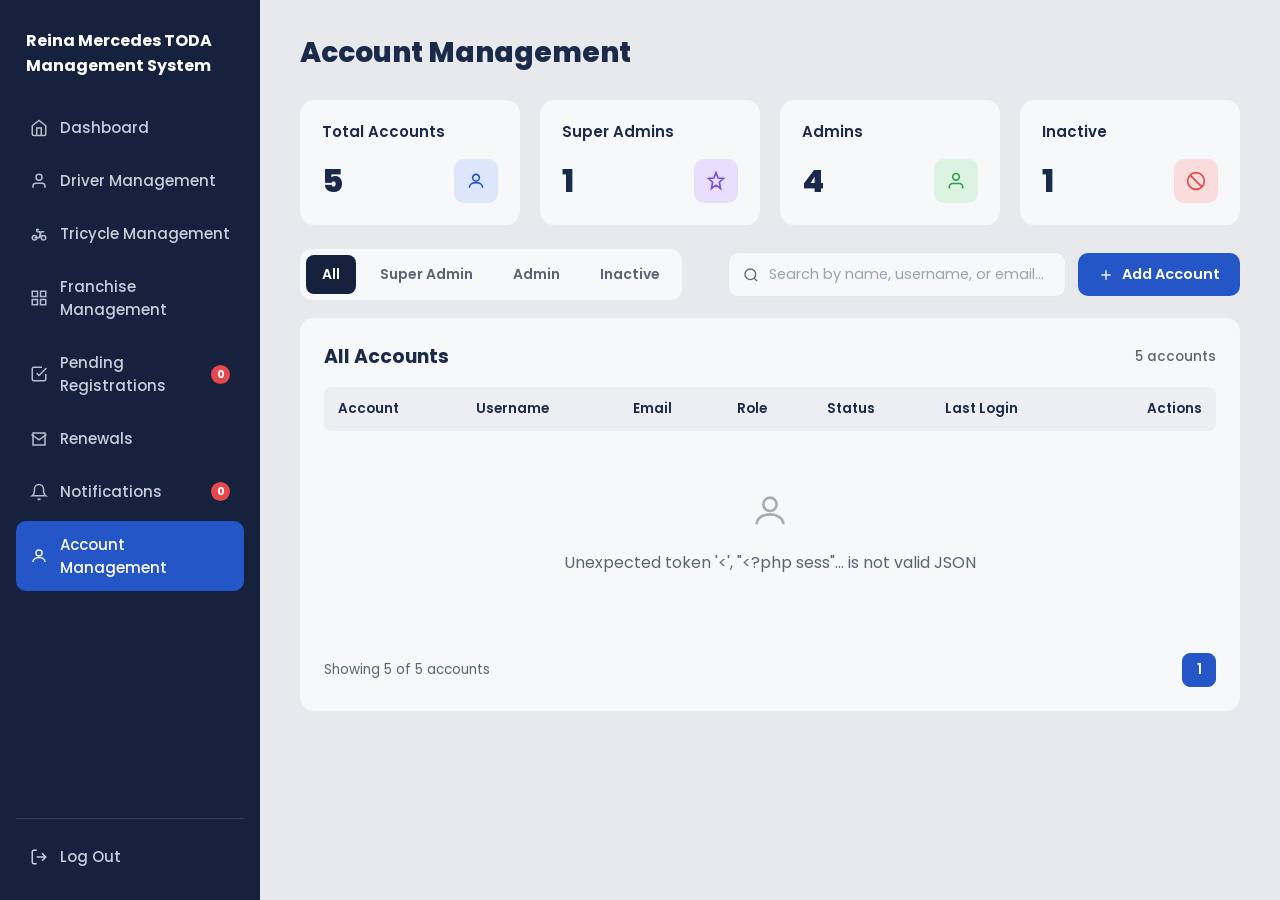
==== admin/account_manager.html @ dc92fda0 "make management and notifications work" ====
<!DOCTYPE html>
<html lang="en">
<head>
<meta charset="UTF-8">
<title>Tricycle Franchise — Account Management</title>
<meta name="viewport" content="width=device-width, initial-scale=1.0">
<link rel="preconnect" href="https://fonts.googleapis.com">
<link rel="preconnect" href="https://fonts.gstatic.com" crossorigin>
<link href="https://fonts.googleapis.com/css2?family=Poppins:wght@400;500;600;700;800&display=swap" rel="stylesheet">
  <link rel="stylesheet" href="css/account_manager.css">
</head>
<body>

<div class="app">

  <!-- ===== SIDEBAR ===== -->
  <aside class="sidebar" id="sidebar">
    <div class="brand">
      Reina Mercedes TODA Management System
    </div>
    <ul class="nav-list">
      <li><a href="dashboard.html" class="nav-link">
        <svg width="18" height="18" viewBox="0 0 24 24" fill="none" stroke="currentColor" stroke-width="2"><path d="M3 9l9-7 9 7v11a2 2 0 0 1-2 2H5a2 2 0 0 1-2-2z"/><polyline points="9 22 9 12 15 12 15 22"/></svg>
        Dashboard
      </a></li>
      <li><a href="driver_management.html" class="nav-link">
        <svg width="18" height="18" viewBox="0 0 24 24" fill="none" stroke="currentColor" stroke-width="2"><path d="M20 21v-2a4 4 0 0 0-4-4H8a4 4 0 0 0-4 4v2"/><circle cx="12" cy="7" r="4"/></svg>
        Driver Management
      </a></li>
      <li><a href="tricycle_management.html" class="nav-link">
        <svg width="18" height="18" viewBox="0 0 24 24" fill="none" stroke="currentColor" stroke-width="2"><circle cx="6" cy="17" r="3"/><circle cx="18" cy="17" r="3"/><path d="M6 17h6l3-8h4"/><path d="M9 9h4l2 8"/><path d="M9 9V6h3"/></svg>
        Tricycle Management
      </a></li>
      <li><a href="franchise_management.html" class="nav-link">
        <svg width="18" height="18" viewBox="0 0 24 24" fill="none" stroke="currentColor" stroke-width="2"><rect x="3" y="3" width="7" height="7"/><rect x="14" y="3" width="7" height="7"/><rect x="14" y="14" width="7" height="7"/><rect x="3" y="14" width="7" height="7"/></svg>
        Franchise Management
      </a></li>
      <li><a href="pending.html" class="nav-link">
        <svg width="18" height="18" viewBox="0 0 24 24" fill="none" stroke="currentColor" stroke-width="2"><path d="M9 11l3 3L22 4"/><path d="M21 12v7a2 2 0 0 1-2 2H5a2 2 0 0 1-2-2V5a2 2 0 0 1 2-2h11"/></svg>
        Pending Registrations
        <span class="nav-badge" id="navBadge">0</span>
      </a></li>
      <li><a href="renewals.html" class="nav-link">
        <svg width="18" height="18" viewBox="0 0 24 24" fill="none" stroke="currentColor" stroke-width="2"><path d="M4 4h16v16H4z"/><path d="M22 6l-10 7L2 6"/></svg>
        Renewals
      </a></li>
      <li><a href="notification.html" class="nav-link">
        <svg width="18" height="18" viewBox="0 0 24 24" fill="none" stroke="currentColor" stroke-width="2"><path d="M18 8a6 6 0 0 0-12 0c0 7-3 9-3 9h18s-3-2-3-9"/><path d="M13.73 21a2 2 0 0 1-3.46 0"/></svg>
        Notifications
        <span class="nav-badge notification-count">0</span>
      </a></li>
      <li><a href="account_manager.html" class="nav-link active">
        <svg width="18" height="18" viewBox="0 0 24 24" fill="none" stroke="currentColor" stroke-width="2"><circle cx="12" cy="8" r="4"/><path d="M4 20c0-4 4-6 8-6s8 2 8 6"/></svg>
        Account Management
      </a></li>
    </ul>
    <div class="sidebar-footer">
      <a href="../controllers/logout.php" class="logout-link">
        <svg width="18" height="18" viewBox="0 0 24 24" fill="none" stroke="currentColor" stroke-width="2"><path d="M9 21H5a2 2 0 0 1-2-2V5a2 2 0 0 1 2-2h4"/><polyline points="16 17 21 12 16 7"/><line x1="21" y1="12" x2="9" y2="12"/></svg>
        Log Out
      </a>
    </div>
  </aside>

  <div class="drawer-overlay" id="drawerOverlay"></div>

  <!-- ===== MAIN ===== -->
  <main class="main">

    <!-- desktop topbar -->
    <div class="topbar">
      <h1>Account Management</h1>
      <div class="admin-pill" aria-label="Current user">
        <svg width="20" height="20" viewBox="0 0 24 24" fill="none" stroke="currentColor" stroke-width="2"><path d="M20 21v-2a4 4 0 0 0-4-4H8a4 4 0 0 0-4 4v2"/><circle cx="12" cy="7" r="4"/></svg>
        <svg width="14" height="14" viewBox="0 0 24 24" fill="none" stroke="currentColor" stroke-width="2"><polyline points="6 9 12 15 18 9"/></svg>
      </div>
    </div>

    <!-- mobile topbar -->
    <div class="mobile-topbar">
      <div class="left">
        <button class="hamburger-btn" id="hamburgerBtn" aria-label="Open menu">
          <svg width="18" height="18" viewBox="0 0 24 24" fill="none" stroke="currentColor" stroke-width="2"><line x1="3" y1="6" x2="21" y2="6"/><line x1="3" y1="12" x2="21" y2="12"/><line x1="3" y1="18" x2="21" y2="18"/></svg>
        </button>
        <h1>Account Management</h1>
      </div>
      <div class="mobile-admin" aria-label="Current user">
        <svg width="14" height="14" viewBox="0 0 24 24" fill="none" stroke="currentColor" stroke-width="2"><path d="M20 21v-2a4 4 0 0 0-4-4H8a4 4 0 0 0-4 4v2"/><circle cx="12" cy="7" r="4"/></svg>
      </div>
    </div>

    <!-- stat cards (mirrors admins.role and admins.status enums) -->
    <div class="stats-grid">
      <div class="stat-card">
        <div class="stat-label">Total Accounts</div>
        <div class="stat-row">
          <div class="stat-value" id="statTotal">5</div>
          <div class="icon-badge blue-bg">
            <svg width="20" height="20" viewBox="0 0 24 24" fill="none" stroke="currentColor" stroke-width="2"><circle cx="12" cy="8" r="4"/><path d="M4 20c0-4 4-6 8-6s8 2 8 6"/></svg>
          </div>
        </div>
      </div>
      <div class="stat-card">
        <div class="stat-label">Super Admins</div>
        <div class="stat-row">
          <div class="stat-value" id="statSuper">1</div>
          <div class="icon-badge purple-bg">
            <svg width="20" height="20" viewBox="0 0 24 24" fill="none" stroke="currentColor" stroke-width="2"><path d="M12 2l2.5 6.5L21 9l-5 4.5L17.5 21 12 17l-5.5 4L8 13.5 3 9l6.5-0.5z"/></svg>
          </div>
        </div>
      </div>
      <div class="stat-card">
        <div class="stat-label">Admins</div>
        <div class="stat-row">
          <div class="stat-value" id="statAdmin">4</div>
          <div class="icon-badge green-bg">
            <svg width="20" height="20" viewBox="0 0 24 24" fill="none" stroke="currentColor" stroke-width="2"><path d="M20 21v-2a4 4 0 0 0-4-4H8a4 4 0 0 0-4 4v2"/><circle cx="12" cy="7" r="4"/></svg>
          </div>
        </div>
      </div>
      <div class="stat-card">
        <div class="stat-label">Inactive</div>
        <div class="stat-row">
          <div class="stat-value" id="statInactive">1</div>
          <div class="icon-badge red-bg">
            <svg width="20" height="20" viewBox="0 0 24 24" fill="none" stroke="currentColor" stroke-width="2"><circle cx="12" cy="12" r="10"/><line x1="4.9" y1="4.9" x2="19.1" y2="19.1"/></svg>
          </div>
        </div>
      </div>
    </div>

    <!-- toolbar: filters + search + add -->
    <div class="toolbar">
      <div class="filter-tabs" id="filterTabs">
        <button class="filter-tab active" data-filter="All">All</button>
        <button class="filter-tab" data-filter="Super Admin">Super Admin</button>
        <button class="filter-tab" data-filter="Admin">Admin</button>
        <button class="filter-tab" data-filter="Inactive">Inactive</button>
      </div>
      <div class="toolbar-right">
        <div class="search-box">
          <svg width="16" height="16" viewBox="0 0 24 24" fill="none" stroke="currentColor" stroke-width="2"><circle cx="11" cy="11" r="8"/><line x1="21" y1="21" x2="16.65" y2="16.65"/></svg>
          <input type="text" id="searchInput" placeholder="Search by name, username, or email...">
        </div>
        <button class="add-btn" id="addAccountBtn">
          <svg width="16" height="16" viewBox="0 0 24 24" fill="none" stroke="currentColor" stroke-width="2"><line x1="12" y1="5" x2="12" y2="19"/><line x1="5" y1="12" x2="19" y2="12"/></svg>
          Add Account
        </button>
      </div>
    </div>

    <!-- account table -->
    <div class="panel">
      <div class="panel-head">
        <h2>All Accounts</h2>
        <div class="result-count" id="resultCount">5 accounts</div>
      </div>
      <div class="table-scroll">
        <table class="account-table">
          <thead>
            <tr>
              <th>Account</th>
              <th>Username</th>
              <th>Email</th>
              <th>Role</th>
              <th>Status</th>
              <th>Last Login</th>
              <th>Actions</th>
            </tr>
          </thead>
          <tbody id="accountTableBody">
            <!-- rows injected by JS -->
          </tbody>
        </table>
      </div>
      <div class="empty-state hidden" id="emptyState">
        <svg width="40" height="40" viewBox="0 0 24 24" fill="none" stroke="currentColor" stroke-width="1.6"><circle cx="12" cy="8" r="4"/><path d="M4 20c0-4 4-6 8-6s8 2 8 6"/></svg>
        <div>No accounts match your search or filter.</div>
      </div>
      <div class="pagination">
        <div class="page-info" id="pageInfo">Showing 5 of 5 accounts</div>
        <div class="page-btns">
          <button class="page-btn active">1</button>
        </div>
      </div>
    </div>

  </main>
</div>

<!-- mobile bottom nav -->
<nav class="bottom-nav">
  <a href="dashboard.html" class="bn-item">
    <svg width="20" height="20" viewBox="0 0 24 24" fill="none" stroke="currentColor" stroke-width="2"><path d="M3 9l9-7 9 7v11a2 2 0 0 1-2 2H5a2 2 0 0 1-2-2z"/><polyline points="9 22 9 12 15 12 15 22"/></svg>
    Dashboard
  </a>
  <a href="driver_management.html" class="bn-item">
    <svg width="20" height="20" viewBox="0 0 24 24" fill="none" stroke="currentColor" stroke-width="2"><path d="M20 21v-2a4 4 0 0 0-4-4H8a4 4 0 0 0-4 4v2"/><circle cx="12" cy="7" r="4"/></svg>
    Drivers
  </a>
  <a href="tricycle_management.html" class="bn-item">
    <svg width="20" height="20" viewBox="0 0 24 24" fill="none" stroke="currentColor" stroke-width="2"><circle cx="6" cy="17" r="3"/><circle cx="18" cy="17" r="3"/><path d="M6 17h6l3-8h4"/><path d="M9 9h4l2 8"/><path d="M9 9V6h3"/></svg>
    Tricycles
  </a>
  <a href="pending.html" class="bn-item">
    <svg width="20" height="20" viewBox="0 0 24 24" fill="none" stroke="currentColor" stroke-width="2"><path d="M9 11l3 3L22 4"/><path d="M21 12v7a2 2 0 0 1-2-2V5a2 0 0 1 2-2h11"/></svg>
    Pending Registrations
  </a>
  <a href="franchise_management.html" class="bn-item">
    <svg width="20" height="20" viewBox="0 0 24 24" fill="none" stroke="currentColor" stroke-width="2"><rect x="3" y="3" width="7" height="7"/><rect x="14" y="3" width="7" height="7"/><rect x="14" y="14" width="7" height="7"/><rect x="3" y="14" width="7" height="7"/></svg>
    Franchise
  </a>
  <a href="renewals.html" class="bn-item">
    <svg width="20" height="20" viewBox="0 0 24 24" fill="none" stroke="currentColor" stroke-width="2"><path d="M4 4h16v16H4z"/><path d="M22 6l-10 7L2 6"/></svg>
    Renewals
  </a>
  <a href="account_manager.html" class="bn-item active">
    <svg width="20" height="20" viewBox="0 0 24 24" fill="none" stroke="currentColor" stroke-width="2"><circle cx="12" cy="8" r="4"/><path d="M4 20c0-4 4-6 8-6s8 2 8 6"/><circle cx="18" cy="6" r="3" fill="none"/></svg>
    Accounts
  </a>
</nav>
<!-- ===== ADD / EDIT ACCOUNT MODAL ===== -->
<div class="modal-overlay" id="accountModalOverlay">
  <div class="modal">
    <div class="modal-head">
      <h2 id="accountModalTitle">Add Account</h2>
      <button class="modal-close" id="accountModalClose" aria-label="Close">
        <svg width="16" height="16" viewBox="0 0 24 24" fill="none" stroke="currentColor" stroke-width="2"><line x1="18" y1="6" x2="6" y2="18"/><line x1="6" y1="6" x2="18" y2="18"/></svg>
      </button>
    </div>
    <form id="accountForm">

      <div class="form-section-label">Basic Details</div>
      <div class="form-grid">
        <div class="form-field">
          <label for="fFirstName">First Name</label>
          <input type="text" id="fFirstName" placeholder="e.g. Maria" required>
        </div>
        <div class="form-field">
          <label for="fLastName">Last Name</label>
          <input type="text" id="fLastName" placeholder="e.g. Dela Cruz" required>
        </div>
        <div class="form-field">
          <label for="fUsername">Username</label>
          <input type="text" id="fUsername" placeholder="e.g. mdelacruz" required>
        </div>
        <div class="form-field">
          <label for="fEmail">Email</label>
          <input type="email" id="fEmail" placeholder="e.g. maria@lgu.gov.ph" required>
        </div>
        <div class="form-field full">
          <label for="fAddress">Address</label>
          <input type="text" id="fAddress" placeholder="e.g. Barangay, municipality, province">
        </div>
      </div>

      <div class="form-section-label">Role Assignment</div>
      <div class="form-grid">
        <div class="form-field">
          <label for="fRole">Role</label>
          <select id="fRole" required>
            <option value="Admin">Admin</option>
            <option value="Super Admin">Super Admin</option>
          </select>
        </div>
        <div class="form-field">
          <label for="fStatus">Status</label>
          <select id="fStatus" required>
            <option value="Active">Active</option>
            <option value="Inactive">Inactive</option>
          </select>
        </div>
        <div class="form-field full">
          <div class="role-note" id="roleNote">Admins can manage drivers, tricycles, franchises, and renewals. Super Admins can additionally manage other accounts.</div>
        </div>
      </div>

      <div class="form-section-label">Create Password</div>
      <div class="form-grid">
        <div class="form-field">
          <label for="fPassword" id="fPasswordLabel">Password</label>
          <div class="password-field">
            <input type="password" id="fPassword" placeholder="Enter password" autocomplete="new-password">
            <button type="button" class="password-toggle" data-target="fPassword" aria-label="Show password">
              <svg width="17" height="17" viewBox="0 0 24 24" fill="none" stroke="currentColor" stroke-width="2"><path d="M1 12s4-8 11-8 11 8 11 8-4 8-11 8-11-8-11-8z"/><circle cx="12" cy="12" r="3"/></svg>
            </button>
          </div>
        </div>
        <div class="form-field">
          <label for="fPasswordConfirm">Confirm Password</label>
          <div class="password-field">
            <input type="password" id="fPasswordConfirm" placeholder="Re-enter password" autocomplete="new-password">
            <button type="button" class="password-toggle" data-target="fPasswordConfirm" aria-label="Show password">
              <svg width="17" height="17" viewBox="0 0 24 24" fill="none" stroke="currentColor" stroke-width="2"><path d="M1 12s4-8 11-8 11 8 11 8-4 8-11 8-11-8-11-8z"/><circle cx="12" cy="12" r="3"/></svg>
            </button>
          </div>
        </div>
        <div class="form-field full">
          <div class="field-hint" id="passwordHint">Minimum 8 characters.</div>
        </div>
      </div>

      <div class="modal-footer">
        <button type="button" class="btn-secondary" id="accountCancelBtn">Cancel</button>
        <button type="submit" class="btn-primary" id="accountSaveBtn">Save Account</button>
      </div>
    </form>
  </div>
</div>

<!-- ===== DEACTIVATE / ACTIVATE CONFIRM MODAL ===== -->
<div class="modal-overlay" id="statusModalOverlay">
  <div class="modal modal-narrow">
    <div class="modal-head">
      <h2 id="statusModalTitle">Deactivate Account</h2>
      <button class="modal-close" id="statusModalClose" aria-label="Close">
        <svg width="16" height="16" viewBox="0 0 24 24" fill="none" stroke="currentColor" stroke-width="2"><line x1="18" y1="6" x2="6" y2="18"/><line x1="6" y1="6" x2="18" y2="18"/></svg>
      </button>
    </div>
    <p class="confirm-text" id="statusModalText">Are you sure you want to deactivate <b id="statusTargetName">this account</b>? They will no longer be able to log in.</p>
    <div class="modal-footer">
      <button type="button" class="btn-secondary" id="statusCancelBtn">Cancel</button>
      <button type="button" class="btn-danger" id="statusConfirmBtn">Deactivate</button>
    </div>
  </div>
</div>

<!-- ===== DELETE CONFIRM MODAL ===== -->
<div class="modal-overlay" id="deleteModalOverlay">
  <div class="modal modal-narrow">
    <div class="modal-head">
      <h2>Remove Account</h2>
      <button class="modal-close" id="deleteModalClose" aria-label="Close">
        <svg width="16" height="16" viewBox="0 0 24 24" fill="none" stroke="currentColor" stroke-width="2"><line x1="18" y1="6" x2="6" y2="18"/><line x1="6" y1="6" x2="18" y2="18"/></svg>
      </button>
    </div>
    <p class="confirm-text">Are you sure you want to permanently remove <b id="deleteTargetName">this account</b>? This cannot be undone.</p>
    <div class="modal-footer">
      <button type="button" class="btn-secondary" id="deleteCancelBtn">Cancel</button>
      <button type="button" class="btn-danger" id="deleteConfirmBtn">Remove</button>
    </div>
  </div>
</div>

  <script src="js/account_manager.js"></script>
</body>
</html>
---- admin/css/account_manager.css ----
:root {
    --navy: #16213E;
    --navy-2: #1B2A4A;
    --blue: #2456C7;
    --blue-dark: #1d47ab;
    --text-navy: #1B2A4A;
    --text-gray: #5B6472;
    --page-bg: #E7E9EC;
    --card-bg: #F7F8FA;
    --border-gray: #E3E5E9;

    --green: #2E9E4F;
    --green-bg: #DCF3E1;
    --green-text: #1F8A3B;
    --red: #E5484D;
    --red-bg: #FBDCDD;
    --red-text: #D8383D;
    --yellow: #F2B90F;
    --yellow-bg: #FCF0D2;
    --yellow-text: #9C7A0A;
    --purple-bg: #E7DEFB;
    --purple: #7C4DE0;
    --purple-text: #6B36D9;
  }

  * { box-sizing: border-box; }
  html, body {
    margin: 0; padding: 0;
    font-family: 'Poppins', sans-serif;
    background: var(--page-bg);
    color: var(--text-navy);
  }

  a { text-decoration: none; }
  button { font-family: inherit; }

  /* ============ LAYOUT === u got. They said it was a happy little tale. If somebody told you I was just right, Ha ha ha ha When we When we were young, Oh my God. Oh my God. Oh I just want to say that So I guess You guys want to go The non-oble but onion. Oh Send this video Send this video to Someone whose name starts with the Let Okay, We were blaming each other for the nonsense. Yeah, we were blaming each other for the nonsense. I don't know, I wasn't thinking so much. Please just I don't know why I just wrote that. By By month, year, and This year, This day. Oh, What OR Driver address, license, total, certificate To the Certificate of I mean, young. Address, address. Address, please. God damn it. Body Name of operator. Address. Name Of operator, address, The link of official receipt. Oh my God, Official receipt. My God, Oh Oh my <unintelligible Well, I got I'm I think, you See, I'm sorry, so we are, we may have to wait a long time, so see ya. I think I should already be 16,000. I mean, I This is a good Would you rather have We're only playing, just wanted to make a few Gotta I To Of the local government units, including many reservations for central government, shall be noted. However, the current However, the current process of managing physical time This is largely manual, which presents several Operational challenges. Records are often stored in paper files or basic spreadsheets, making it difficult making it difficult to track franchise renewals and monitor Driver information efficiently. The absence of an automated notification system further contributes to missed renewal deadlines and delay The absence of automated notification systems further contributes to Therefore, this study is conducted to examine how the franchise and driver information Can be improved with Local government context. It aims to explore practices involved in handling transportation efforts And identify areas where processes can be better organized and monitored, as Topped over 50. Identify issues, manual franchise driver management. Oh yeah. Identify issues in In store. Focuses... driver... Oh, it doesn't come up anymore. Let's See what I can The objective is a plain Statement of the problem, And I quote, this study is conducted to examine how the management The current process of managing tricycle franchises one, which presents several Operational challenges. Records are often stored in paper-based files or basic spreadsheets, Making it difficult to track franchise renewals and monitor driver monitor driver information efficiently, The absence of an automated Notification system further contributes to missed renewal deadlines and delays Further contributes to missed renewal deadlines and delays in compliance. According to Manual data handling increases the risk of data inconsistency and deficiency Either way, people got into the LG, or because they didn't want to give me credit, but I had to give them a receipt, upstoned, though. They are, you know, in Now, I know, probably you, process, the, LG, you know, you know, process, this is what, then, no, I don't, I don't, So For In countering the complaint, you know, previous clients go, is that, you know, all that, you know, problem, you know, so, you know, nothing, you know, anything that they Oh my God, this is Oh my God, this New statement of the problem with a, And I quote, "This study is conducted Study is conducted to examine how the Management of dry, The current process of managing Tricycle franchises and drivers record Global government offices is still largely manual, Which presents Several operational challenges. Records are often stored in paper-based files or In paper, base files or Basic spreadsheets, Making it difficult to track franchise rank points and monitor Once, and monitor driver information efficiently, the absence of an automated notification system further contributes One month data handling increases the I think you can integrate you, right there, say, I mean, to my franchise on your side.
  .app { display: flex; min-height: 100vh; }

  /* ============ SIDEBAR (desktop) ============ */
  .sidebar {
    position: fixed;
    top: 0;
    left: 0;
    bottom: 0;
    width: 260px;
    flex-shrink: 0;
    background: var(--navy);
    color: #fff;
    display: flex;
    flex-direction: column;
    padding: 22px 16px;
    overflow-y: auto;
    z-index: 50;
  }

  .brand {
    display: flex;
    align-items: center;
    gap: 10px;
    font-weight: 700;
    font-size: 16px;
    padding: 6px 10px 26px;
  }

  .brand svg { flex-shrink: 0; }

  .nav-list { list-style: none; margin: 0; padding: 0; flex: 1; }
  .nav-list li { margin-bottom: 6px; }

  .nav-link {
    display: flex;
    align-items: center;
    gap: 12px;
    color: #C7CEDB;
    font-size: 15px;
    font-weight: 500;
    padding: 12px 14px;
    border-radius: 10px;
    transition: background 0.15s ease, color 0.15s ease;
  }

  .nav-link svg { flex-shrink: 0; opacity: 0.9; }
  .nav-link:hover { background: rgba(255,255,255,0.06); color: #fff; }
  .nav-link.active { background: var(--blue); color: #fff; }

  .sidebar-footer {
    border-top: 1px solid rgba(255,255,255,0.12);
    padding-top: 16px;
    margin-top: 10px;
  }

  .logout-link {
    display: flex;
    align-items: center;
    gap: 12px;
    color: #C7CEDB;
    font-size: 15px;
    font-weight: 500;
    padding: 10px 14px;
  }

  .logout-link:hover { color: #fff; }

  /* ============ MAIN CONTENT ============ */
  .main {
    flex: 1 1 auto;
    padding: 32px 40px 60px;
    min-width: 0;
    width: 100%;
    max-width: none;
    margin: 0 0 0 260px;
    margin-left: 260px;
  }

  .topbar {
    display: flex;
    align-items: center;
    justify-content: space-between;
    margin-bottom: 26px;
  }

  .topbar h1 { font-size: 28px; font-weight: 800; margin: 0; }

  .admin-pill {
    display: flex;
    align-items: center;
    gap: 8px;
    font-weight: 600;
    font-size: 15px;
    color: var(--text-navy);
    cursor: pointer;
  }

  .mobile-topbar { display: none; }
  .nav-badge { margin-left: auto; background: var(--red); color: #fff; font-size: 11px; font-weight: 700; min-width: 19px; height: 19px; border-radius: 10px; display: flex; align-items: center; justify-content: center; padding: 0 5px; }

  /* ============ STAT CARDS ============ */
  .stats-grid {
    display: grid;
    grid-template-columns: repeat(4, 1fr);
    gap: 20px;
    margin-bottom: 24px;
  }

  .stat-card {
    background: var(--card-bg);
    border-radius: 14px;
    padding: 20px 22px;
    display: flex;
    flex-direction: column;
    gap: 14px;
  }

  .stat-label { font-size: 15px; font-weight: 600; color: var(--text-navy); }
  .stat-row { display: flex; align-items: center; justify-content: space-between; }
  .stat-value { font-size: 32px; font-weight: 800; color: var(--text-navy); }

  .icon-badge {
    width: 44px; height: 44px;
    border-radius: 10px;
    display: flex; align-items: center; justify-content: center;
    flex-shrink: 0;
  }

  .icon-badge.blue-bg { background: #DCE7FB; color: var(--blue); }
  .icon-badge.green-bg { background: var(--green-bg); color: var(--green); }
  .icon-badge.yellow-bg { background: var(--yellow-bg); color: var(--yellow-text); }
  .icon-badge.red-bg { background: var(--red-bg); color: var(--red); }
  .icon-badge.purple-bg { background: var(--purple-bg); color: var(--purple); }

  /* ============ TOOLBAR (search / filters / add) ============ */
  .toolbar {
    display: flex;
    align-items: center;
    justify-content: space-between;
    gap: 16px;
    margin-bottom: 18px;
    flex-wrap: wrap;
  }

  .filter-tabs {
    display: flex;
    gap: 8px;
    background: var(--card-bg);
    padding: 6px;
    border-radius: 12px;
    flex-wrap: wrap;
  }

  .filter-tab {
    border: none;
    background: transparent;
    color: var(--text-gray);
    font-weight: 600;
    font-size: 14px;
    padding: 9px 16px;
    border-radius: 8px;
    cursor: pointer;
    transition: background 0.15s ease, color 0.15s ease;
    white-space: nowrap;
  }

  .filter-tab:hover { color: var(--text-navy); }
  .filter-tab.active { background: var(--navy); color: #fff; }

  .toolbar-right { display: flex; align-items: center; gap: 12px; flex-wrap: wrap; }

  .search-box {
    display: flex;
    align-items: center;
    gap: 8px;
    background: var(--card-bg);
    border: 1px solid var(--border-gray);
    border-radius: 10px;
    padding: 10px 14px;
    min-width: 240px;
  }

  .search-box svg { flex-shrink: 0; color: var(--text-gray); }

  .search-box input {
    border: none;
    background: transparent;
    outline: none;
    font-family: inherit;
    font-size: 14.5px;
    color: var(--text-navy);
    width: 100%;
  }

  .search-box input::placeholder { color: #9AA3B2; }

  .add-btn {
    display: flex;
    align-items: center;
    gap: 8px;
    background: var(--blue);
    color: #fff;
    font-weight: 600;
    font-size: 14.5px;
    padding: 11px 20px;
    border: none;
    border-radius: 10px;
    cursor: pointer;
    white-space: nowrap;
  }

  .add-btn:hover { background: var(--blue-dark); }

  /* ============ TABLE PANEL ============ */
  .panel {
    background: var(--card-bg);
    border-radius: 14px;
    padding: 24px;
    max-height: calc(100vh - 260px);
    display: flex;
    flex-direction: column;
  }

  .panel-head {
    display: flex;
    align-items: center;
    justify-content: space-between;
    margin-bottom: 16px;
  }

  .panel h2 { font-size: 19px; font-weight: 700; margin: 0; }
  .result-count { font-size: 13.5px; color: var(--text-gray); font-weight: 500; }

  .table-scroll {
    overflow-x: auto;
    overflow-y: auto;
    max-height: calc(100vh - 420px);
    min-height: 0;
  }

  .account-table { width: 100%; border-collapse: collapse; }

  .account-table thead th {
    text-align: left;
    font-size: 13.5px;
    font-weight: 600;
    color: var(--text-navy);
    background: #EDEEF1;
    padding: 12px 14px;
    white-space: nowrap;
  }

  .account-table thead th:first-child { border-radius: 8px 0 0 8px; }
  .account-table thead th:last-child { border-radius: 0 8px 8px 0; text-align: right; }

  .account-table tbody td {
    padding: 14px;
    font-size: 14.5px;
    border-bottom: 1px solid var(--border-gray);
    color: var(--text-navy);
    vertical-align: middle;
  }

  .account-table tbody tr:last-child td { border-bottom: none; }
  .account-table tbody tr:hover { background: rgba(36,86,199,0.04); }

  .account-cell { display: flex; align-items: center; gap: 12px; }

  .avatar {
    width: 38px; height: 38px;
    border-radius: 50%;
    background: var(--navy);
    color: #fff;
    display: flex; align-items: center; justify-content: center;
    font-weight: 700;
    font-size: 14px;
    flex-shrink: 0;
  }

  .avatar.super { background: var(--purple); }

  .account-name { font-weight: 600; }
  .account-sub { font-size: 12.5px; color: var(--text-gray); }

  .role-pill {
    display: inline-block;
    padding: 4px 14px;
    border-radius: 20px;
    font-size: 13px;
    font-weight: 600;
    white-space: nowrap;
  }

  .role-super { background: var(--purple-bg); color: var(--purple-text); }
  .role-admin { background: #DCE7FB; color: var(--blue); }

  .status-pill {
    display: inline-block;
    padding: 4px 14px;
    border-radius: 20px;
    font-size: 13px;
    font-weight: 600;
    white-space: nowrap;
  }

  .status-active { background: var(--green-bg); color: var(--green-text); }
  .status-inactive { background: var(--red-bg); color: var(--red-text); }

  .last-login { font-size: 13.5px; color: var(--text-gray); }
  .last-login.never { font-style: italic; }

  .actions-cell { text-align: right; white-space: nowrap; }

  .icon-btn {
    width: 34px; height: 34px;
    border-radius: 8px;
    border: 1px solid var(--border-gray);
    background: #fff;
    color: var(--text-navy);
    display: inline-flex;
    align-items: center;
    justify-content: center;
    cursor: pointer;
    margin-left: 6px;
    transition: background 0.15s ease, border-color 0.15s ease;
  }

  .icon-btn:hover { background: #EDEEF1; }
  .icon-btn.toggle-on { color: var(--red); border-color: #F4C2C4; }
  .icon-btn.toggle-on:hover { background: var(--red-bg); }
  .icon-btn.toggle-off { color: var(--green); border-color: #BFE6CB; }
  .icon-btn.toggle-off:hover { background: var(--green-bg); }
  .icon-btn.danger { color: var(--red); border-color: #F4C2C4; }
  .icon-btn.danger:hover { background: var(--red-bg); }

  .empty-state {
    text-align: center;
    padding: 60px 20px;
    color: var(--text-gray);
  }

  .empty-state svg { margin-bottom: 12px; opacity: 0.5; }
  .empty-state.hidden { display: none; }

  /* pagination */
  .pagination {
    display: flex;
    align-items: center;
    justify-content: space-between;
    margin-top: 18px;
    flex-wrap: wrap;
    gap: 12px;
  }

  .page-info { font-size: 13.5px; color: var(--text-gray); }
  .page-btns { display: flex; gap: 6px; }

  .page-btn {
    width: 34px; height: 34px;
    border-radius: 8px;
    border: 1px solid var(--border-gray);
    background: #fff;
    color: var(--text-navy);
    font-weight: 600;
    font-size: 13.5px;
    cursor: pointer;
  }

  .page-btn.active { background: var(--blue); color: #fff; border-color: var(--blue); }
  .page-btn:hover:not(.active) { background: #EDEEF1; }

  /* ============ MODAL ============ */
  .modal-overlay {
    display: none;
    position: fixed;
    inset: 0;
    background: rgba(10,14,26,0.55);
    z-index: 100;
    align-items: center;
    justify-content: center;
    padding: 20px;
  }

  .modal-overlay.open { display: flex; }

  .modal {
    background: #fff;
    border-radius: 16px;
    width: 100%;
    max-width: 560px;
    max-height: 90vh;
    overflow-y: auto;
    padding: 26px 28px 28px;
  }

  .modal-head {
    display: flex;
    align-items: center;
    justify-content: space-between;
    margin-bottom: 20px;
  }

  .modal-head h2 { font-size: 20px; font-weight: 700; margin: 0; }

  .modal-close {
    width: 32px; height: 32px;
    border-radius: 8px;
    border: none;
    background: #EDEEF1;
    color: var(--text-navy);
    cursor: pointer;
    display: flex; align-items: center; justify-content: center;
  }

  .modal-close:hover { background: #E0E2E7; }

  .modal-narrow { max-width: 420px; }

  .form-section-label {
    font-size: 12.5px;
    font-weight: 700;
    text-transform: uppercase;
    letter-spacing: 0.5px;
    color: var(--text-gray);
    margin: 18px 0 10px;
  }

  .form-section-label:first-child { margin-top: 0; }

  .form-grid {
    display: grid;
    grid-template-columns: 1fr 1fr;
    gap: 16px;
  }

  .form-field { display: flex; flex-direction: column; gap: 6px; }
  .form-field.full { grid-column: 1 / -1; }

  .form-field label { font-size: 13.5px; font-weight: 600; color: var(--text-navy); }

  .form-field input,
  .form-field select {
    border: 1px solid var(--border-gray);
    border-radius: 9px;
    padding: 10px 12px;
    font-family: inherit;
    font-size: 14.5px;
    color: var(--text-navy);
    background: var(--card-bg);
    outline: none;
    width: 100%;
  }

  .form-field input:focus,
  .form-field select:focus { border-color: var(--blue); }

  .password-field { position: relative; }

  .password-field input { padding-right: 42px; }

  .password-toggle {
    position: absolute;
    right: 10px;
    top: 50%;
    transform: translateY(-50%);
    background: none;
    border: none;
    color: var(--text-gray);
    cursor: pointer;
    display: flex;
    align-items: center;
    padding: 2px;
  }

  .password-toggle:hover { color: var(--text-navy); }

  .field-hint { font-size: 12px; color: var(--text-gray); }
  .field-hint.error { color: var(--red-text); font-weight: 600; }

  .role-note {
    background: var(--card-bg);
    border: 1px solid var(--border-gray);
    border-radius: 9px;
    padding: 10px 12px;
    font-size: 12.5px;
    color: var(--text-gray);
    line-height: 1.5;
  }

  .modal-footer {
    display: flex;
    justify-content: flex-end;
    gap: 10px;
    margin-top: 24px;
  }

  .btn-secondary {
    background: #EDEEF1;
    color: var(--text-navy);
    font-weight: 600;
    font-size: 14.5px;
    padding: 11px 22px;
    border: none;
    border-radius: 9px;
    cursor: pointer;
  }

  .btn-secondary:hover { background: #E0E2E7; }

  .btn-primary {
    background: var(--blue);
    color: #fff;
    font-weight: 600;
    font-size: 14.5px;
    padding: 11px 22px;
    border: none;
    border-radius: 9px;
    cursor: pointer;
  }

  .btn-primary:hover { background: var(--blue-dark); }

  .btn-danger {
    background: var(--red);
    color: #fff;
    font-weight: 600;
    font-size: 14.5px;
    padding: 11px 22px;
    border: none;
    border-radius: 9px;
    cursor: pointer;
  }

  .btn-danger:hover { background: #cf3438; }

  .confirm-text { font-size: 14.5px; color: var(--text-gray); line-height: 1.5; }
  .confirm-text b { color: var(--text-navy); }

  /* ============ MOBILE DRAWER ============ */
  .drawer-overlay {
    display: none;
    position: fixed;
    inset: 0;
    background: rgba(10,14,26,0.5);
    z-index: 40;
  }

  .drawer-overlay.open { display: block; }

  .bottom-nav { display: none; }

  @media (max-width: 860px) {
    .sidebar {
      position: fixed;
      top: 0; left: 0; bottom: 0;
      transform: translateX(-100%);
      transition: transform 0.25s ease;
      z-index: 50;
      width: 250px;
    }

    .sidebar.open { transform: translateX(0); }

    .main { padding: 16px 14px 90px; width: 100%; max-width: none; margin-left: 0; }

    .topbar { display: none; }

    .mobile-topbar {
      display: flex;
      align-items: center;
      justify-content: space-between;
      background: var(--navy);
      color: #fff;
      padding: 14px 16px;
      border-radius: 12px;
      margin-bottom: 18px;
      position: sticky;
      top: 10px;
      z-index: 20;
    }

    .mobile-topbar .left { display: flex; align-items: center; gap: 12px; }

    .hamburger-btn {
      background: rgba(255,255,255,0.1);
      border: none;
      color: #fff;
      width: 36px; height: 36px;
      border-radius: 8px;
      display: flex; align-items: center; justify-content: center;
      cursor: pointer;
    }

    .mobile-topbar h1 { font-size: 17px; font-weight: 700; margin: 0; }

    .mobile-admin {
      display: flex; align-items: center; gap: 6px;
      background: rgba(255,255,255,0.1);
      padding: 6px 10px;
      border-radius: 20px;
      font-size: 13px;
      font-weight: 600;
    }

    .stats-grid { grid-template-columns: 1fr 1fr; gap: 12px; }
    .stat-card { padding: 14px 16px; border-radius: 12px; gap: 10px; }
    .stat-label { font-size: 12.5px; }
    .stat-value { font-size: 22px; }
    .icon-badge { width: 34px; height: 34px; border-radius: 8px; }
    .icon-badge svg { width: 16px; height: 16px; }

    .toolbar { flex-direction: column; align-items: stretch; }
    .filter-tabs { overflow-x: auto; }
    .toolbar-right { justify-content: stretch; }
    .search-box { flex: 1; min-width: 0; }
    .add-btn { justify-content: center; }

    .panel { padding: 16px; border-radius: 12px; }
    .panel h2 { font-size: 16px; }
    .account-table { min-width: 700px; }

    .form-grid { grid-template-columns: 1fr; }

    .bottom-nav {
      display: flex;
      justify-content: space-around;
      align-items: center;
      position: fixed;
      bottom: 0; left: 0; right: 0;
      background: var(--navy);
      padding: 8px 4px 10px;
      z-index: 30;
      box-shadow: 0 -6px 18px rgba(0,0,0,0.2);
    }

    .bottom-nav .bn-item {
      display: flex; flex-direction: column; align-items: center; gap: 3px;
      color: #9AA5BD;
      font-size: 10.5px;
      font-weight: 500;
      flex: 1;
      padding: 4px 0;
    }

    .bottom-nav .bn-item.active { color: #fff; }
    .bottom-nav .bn-item svg { opacity: 0.9; }
  }

  @media (min-width: 861px) {
    .drawer-overlay { display: none !important; }
    .hamburger-btn { display: none; }
  }

  @media (max-width: 480px) {
    .stats-grid { grid-template-columns: 1fr 1fr; }
    .topbar h1 { font-size: 22px; }
  }

  .admin-pill,
  .mobile-admin { display: none !important; }

  .app { display: flex; min-height: 100vh; }
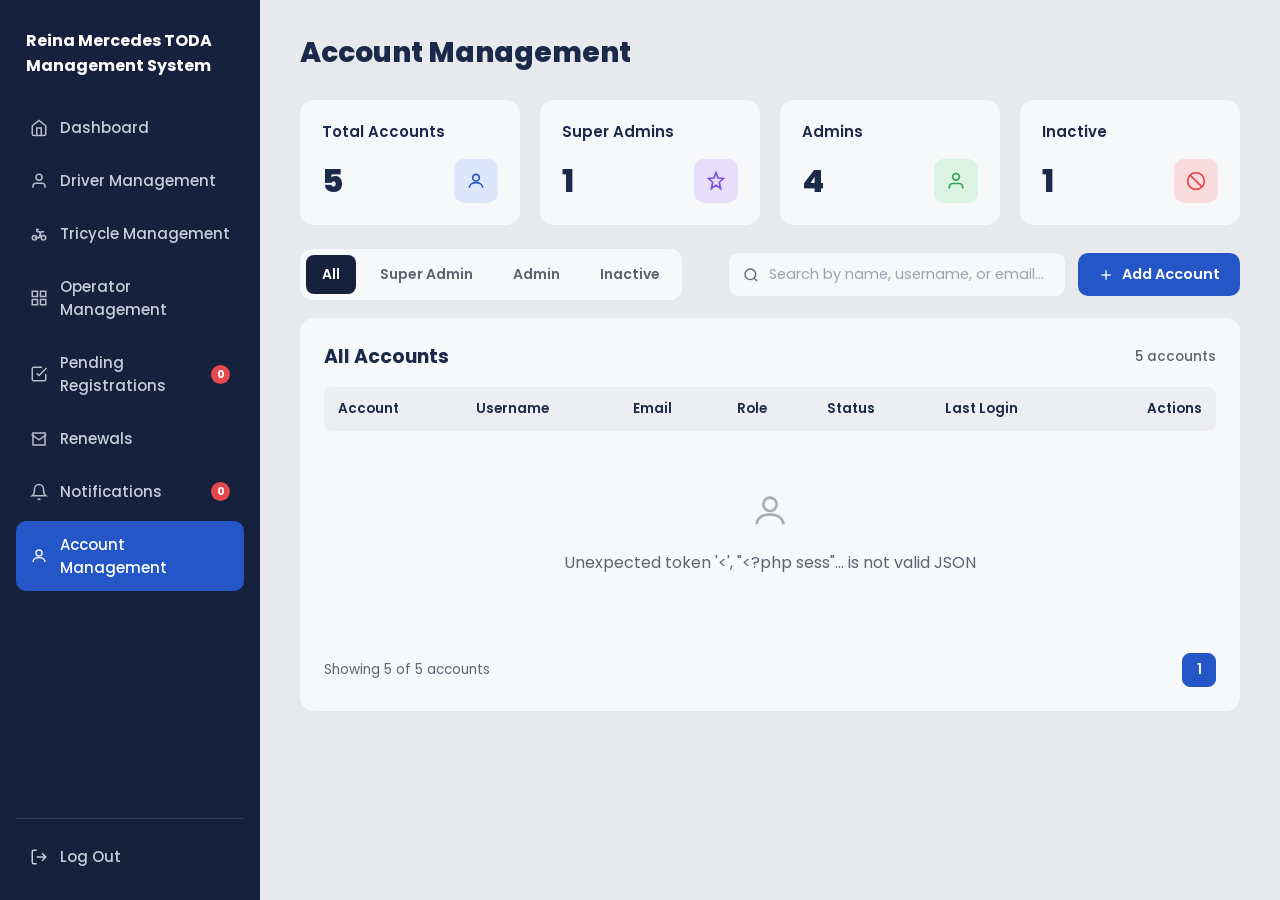
==== commit 5d1b84ef: "add loading animation and change franchinse management tab name to Operator management" ====
--- a/admin/account_manager.html
+++ b/admin/account_manager.html
@@ -33,7 +33,7 @@
       </a></li>
       <li><a href="franchise_management.html" class="nav-link">
         <svg width="18" height="18" viewBox="0 0 24 24" fill="none" stroke="currentColor" stroke-width="2"><rect x="3" y="3" width="7" height="7"/><rect x="14" y="3" width="7" height="7"/><rect x="14" y="14" width="7" height="7"/><rect x="3" y="14" width="7" height="7"/></svg>
-        Franchise Management
+        Operator Management
       </a></li>
       <li><a href="pending.html" class="nav-link">
         <svg width="18" height="18" viewBox="0 0 24 24" fill="none" stroke="currentColor" stroke-width="2"><path d="M9 11l3 3L22 4"/><path d="M21 12v7a2 2 0 0 1-2 2H5a2 2 0 0 1-2-2V5a2 2 0 0 1 2-2h11"/></svg>
--- a/admin/css/account_manager.css
+++ b/admin/css/account_manager.css
@@ -22,6 +22,9 @@
     --purple: #7C4DE0;
     --purple-text: #6B36D9;
   }
+  .submit-spinner { width: 15px; height: 15px; border: 2px solid currentColor; border-right-color: transparent; border-radius: 50%; animation: submit-spin .7s linear infinite; display: inline-block; vertical-align: middle; margin-right: 8px; }
+  .is-loading { opacity: .8; cursor: wait; }
+  @keyframes submit-spin { to { transform: rotate(360deg); } }
 
   * { box-sizing: border-box; }
   html, body {
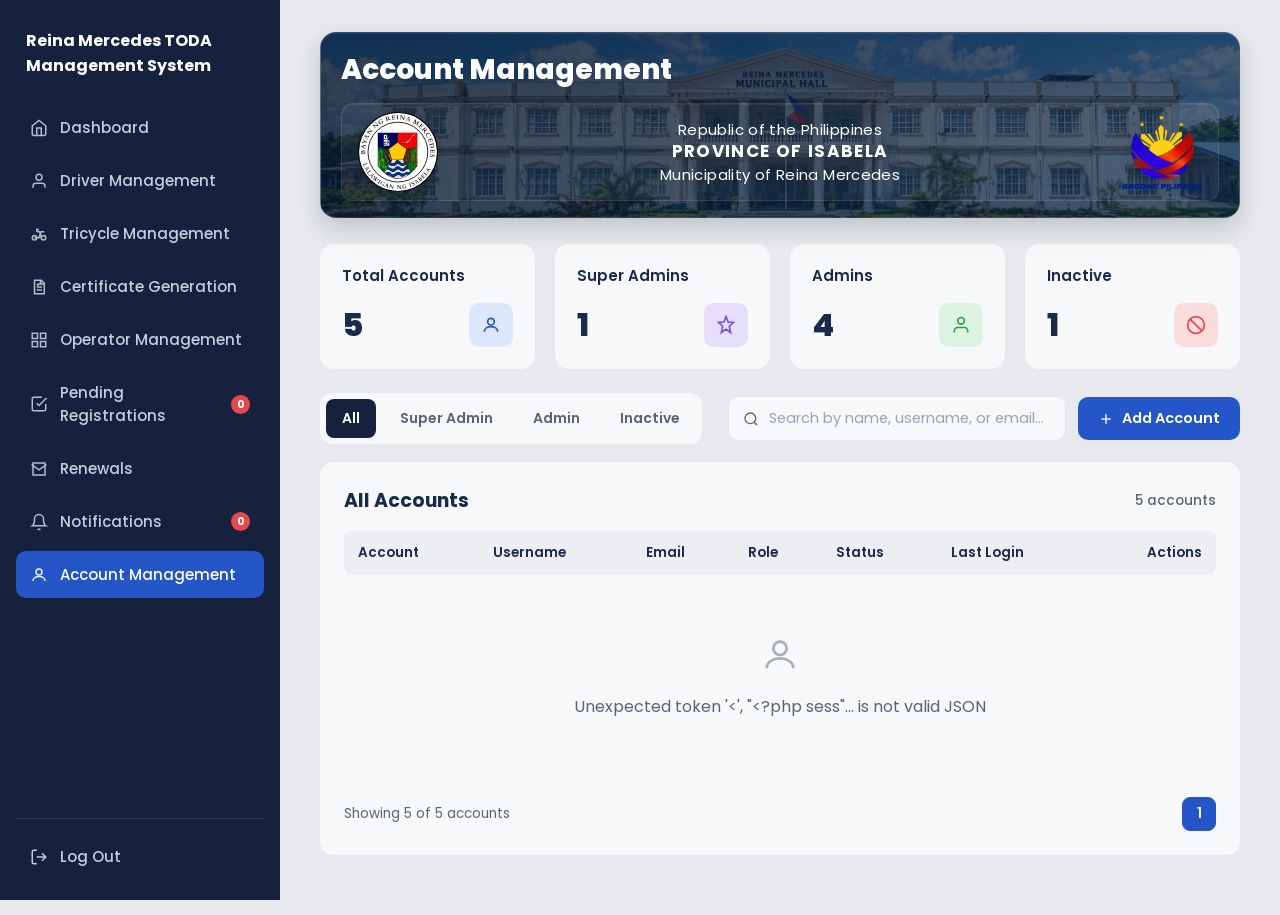
==== commit e357b0d4: "update UI for rider profile" ====
--- a/admin/account_manager.html
+++ b/admin/account_manager.html
@@ -8,6 +8,7 @@
 <link rel="preconnect" href="https://fonts.gstatic.com" crossorigin>
 <link href="https://fonts.googleapis.com/css2?family=Poppins:wght@400;500;600;700;800&display=swap" rel="stylesheet">
   <link rel="stylesheet" href="css/account_manager.css">
+  <link rel="stylesheet" href="css/sidebar.css">
 </head>
 <body>
 
@@ -31,6 +32,10 @@
         <svg width="18" height="18" viewBox="0 0 24 24" fill="none" stroke="currentColor" stroke-width="2"><circle cx="6" cy="17" r="3"/><circle cx="18" cy="17" r="3"/><path d="M6 17h6l3-8h4"/><path d="M9 9h4l2 8"/><path d="M9 9V6h3"/></svg>
         Tricycle Management
       </a></li>
+      <li><a href="certification_generation.html" class="nav-link">
+        <svg width="18" height="18" viewBox="0 0 24 24" fill="none" stroke="currentColor" stroke-width="2"><path d="M6 3h9l4 4v14H6z"/><path d="M14 3v5h5M9 12h7M9 16h7"/><path d="m9 8 1.5 1.5L13 7"/></svg>
+        Certificate Generation
+      </a></li>
       <li><a href="franchise_management.html" class="nav-link">
         <svg width="18" height="18" viewBox="0 0 24 24" fill="none" stroke="currentColor" stroke-width="2"><rect x="3" y="3" width="7" height="7"/><rect x="14" y="3" width="7" height="7"/><rect x="14" y="14" width="7" height="7"/><rect x="3" y="14" width="7" height="7"/></svg>
         Operator Management
@@ -53,6 +58,7 @@
         <svg width="18" height="18" viewBox="0 0 24 24" fill="none" stroke="currentColor" stroke-width="2"><circle cx="12" cy="8" r="4"/><path d="M4 20c0-4 4-6 8-6s8 2 8 6"/></svg>
         Account Management
       </a></li>
+      
     </ul>
     <div class="sidebar-footer">
       <a href="../controllers/logout.php" class="logout-link">
@@ -72,6 +78,7 @@
       <h1>Account Management</h1>
       <div class="admin-pill" aria-label="Current user">
         <svg width="20" height="20" viewBox="0 0 24 24" fill="none" stroke="currentColor" stroke-width="2"><path d="M20 21v-2a4 4 0 0 0-4-4H8a4 4 0 0 0-4 4v2"/><circle cx="12" cy="7" r="4"/></svg>
+        <span id="currentAdminName">Loading...</span>
         <svg width="14" height="14" viewBox="0 0 24 24" fill="none" stroke="currentColor" stroke-width="2"><polyline points="6 9 12 15 18 9"/></svg>
       </div>
     </div>
@@ -86,6 +93,7 @@
       </div>
       <div class="mobile-admin" aria-label="Current user">
         <svg width="14" height="14" viewBox="0 0 24 24" fill="none" stroke="currentColor" stroke-width="2"><path d="M20 21v-2a4 4 0 0 0-4-4H8a4 4 0 0 0-4 4v2"/><circle cx="12" cy="7" r="4"/></svg>
+        <span id="currentAdminNameMobile">...</span>
       </div>
     </div>
 
@@ -203,7 +211,7 @@
     Tricycles
   </a>
   <a href="pending.html" class="bn-item">
-    <svg width="20" height="20" viewBox="0 0 24 24" fill="none" stroke="currentColor" stroke-width="2"><path d="M9 11l3 3L22 4"/><path d="M21 12v7a2 2 0 0 1-2-2V5a2 0 0 1 2-2h11"/></svg>
+    <svg width="20" height="20" viewBox="0 0 24 24" fill="none" stroke="currentColor" stroke-width="2"><path d="M9 11l3 3L22 4"/><path d="M21 12v7a2 2 0 0 1-2 2H5a2 2 0 0 1-2-2V5a2 2 0 0 1 2-2h11"/></svg>
     Pending Registrations
   </a>
   <a href="franchise_management.html" class="bn-item">
@@ -237,6 +245,10 @@
           <input type="text" id="fFirstName" placeholder="e.g. Maria" required>
         </div>
         <div class="form-field">
+          <label for="fMiddleName">Middle Name</label>
+          <input type="text" id="fMiddleName" placeholder="e.g. Santos">
+        </div>
+        <div class="form-field">
           <label for="fLastName">Last Name</label>
           <input type="text" id="fLastName" placeholder="e.g. Dela Cruz" required>
         </div>
@@ -343,5 +355,6 @@
 </div>
 
   <script src="js/account_manager.js"></script>
+  <script src="../assets/official-header.js" defer></script>
 </body>
 </html>
--- a/admin/css/account_manager.css
+++ b/admin/css/account_manager.css
@@ -46,7 +46,7 @@
     top: 0;
     left: 0;
     bottom: 0;
-    width: 260px;
+    width: 280px;
     flex-shrink: 0;
     background: var(--navy);
     color: #fff;
@@ -112,8 +112,8 @@
     min-width: 0;
     width: 100%;
     max-width: none;
-    margin: 0 0 0 260px;
-    margin-left: 260px;
+    margin: 0 0 0 280px;
+    margin-left: 280px;
   }
 
   .topbar {
@@ -134,6 +134,8 @@
     color: var(--text-navy);
     cursor: pointer;
   }
+
+  .admin-pill span { max-width: 180px; overflow: hidden; text-overflow: ellipsis; white-space: nowrap; }
 
   .mobile-topbar { display: none; }
   .nav-badge { margin-left: auto; background: var(--red); color: #fff; font-size: 11px; font-weight: 700; min-width: 19px; height: 19px; border-radius: 10px; display: flex; align-items: center; justify-content: center; padding: 0 5px; }
@@ -642,6 +644,8 @@
       font-weight: 600;
     }
 
+    .mobile-admin span { max-width: 110px; overflow: hidden; text-overflow: ellipsis; white-space: nowrap; }
+
     .stats-grid { grid-template-columns: 1fr 1fr; gap: 12px; }
     .stat-card { padding: 14px 16px; border-radius: 12px; gap: 10px; }
     .stat-label { font-size: 12.5px; }
--- a/admin/css/sidebar.css
+++ b/admin/css/sidebar.css
@@ -0,0 +1,290 @@
+.sidebar {
+  position: fixed;
+  top: 0;
+  left: 0;
+  bottom: 0;
+  width: 280px;
+  flex-shrink: 0;
+  background: #16213E;
+  color: #fff;
+  display: flex;
+  flex-direction: column;
+  padding: 22px 16px;
+  overflow-y: auto;
+  z-index: 50;
+  transition: transform 0.25s ease;
+}
+
+.brand {
+  display: flex;
+  align-items: center;
+  gap: 10px;
+  font-weight: 700;
+  font-size: 16px;
+  padding: 6px 10px 26px;
+}
+
+.brand svg,
+.nav-link svg {
+  flex-shrink: 0;
+}
+
+.nav-list {
+  list-style: none;
+  margin: 0;
+  padding: 0;
+  flex: 1;
+}
+
+.nav-list li {
+  margin-bottom: 6px;
+}
+
+.nav-link {
+  display: flex;
+  align-items: center;
+  gap: 12px;
+  color: #C7CEDB;
+  font-size: 15px;
+  font-weight: 500;
+  padding: 12px 14px;
+  border-radius: 10px;
+  transition: background 0.15s ease, color 0.15s ease;
+}
+
+.nav-link svg {
+  opacity: 0.9;
+}
+
+.nav-link:hover {
+  background: rgba(255, 255, 255, 0.06);
+  color: #fff;
+}
+
+.nav-link.active {
+  background: #2456C7;
+  color: #fff;
+}
+
+.nav-badge {
+  margin-left: auto;
+  background: #E5484D;
+  color: #fff;
+  font-size: 11px;
+  font-weight: 700;
+  min-width: 19px;
+  height: 19px;
+  border-radius: 10px;
+  display: flex;
+  align-items: center;
+  justify-content: center;
+  padding: 0 5px;
+}
+
+.sidebar-footer {
+  border-top: 1px solid rgba(255, 255, 255, 0.12);
+  padding-top: 16px;
+  margin-top: 10px;
+}
+
+.logout-link {
+  display: flex;
+  align-items: center;
+  gap: 12px;
+  color: #C7CEDB;
+  font-size: 15px;
+  font-weight: 500;
+  padding: 10px 14px;
+}
+
+.logout-link:hover {
+  color: #fff;
+}
+
+.drawer-overlay {
+  display: none;
+  position: fixed;
+  inset: 0;
+  background: rgba(10, 14, 26, 0.5);
+  z-index: 40;
+}
+
+.drawer-overlay.open {
+  display: block;
+}
+
+.hamburger-btn {
+  display: none;
+}
+
+.main > .topbar.has-official-brand,
+.main > .mobile-topbar.has-official-brand {
+  position: relative;
+  isolation: isolate;
+  flex-wrap: wrap;
+  align-items: center;
+  gap: 12px 18px;
+  overflow: hidden;
+  padding: 16px 20px;
+  color: #fff;
+  background: linear-gradient(125deg, rgba(7, 23, 44, 0.82), rgba(13, 37, 64, 0.72)), url("../../assets/header.png") center 46% / cover no-repeat;
+  border: 1px solid rgba(255, 255, 255, 0.12);
+  border-radius: 16px;
+  box-shadow: 0 10px 24px rgba(10, 25, 51, 0.18), inset 0 1px 0 rgba(255, 255, 255, 0.08);
+}
+
+.main > .topbar.has-official-brand > :first-child,
+.main > .mobile-topbar.has-official-brand > .left {
+  order: 1;
+}
+
+.main > .topbar.has-official-brand > .admin-pill,
+.main > .topbar.has-official-brand > .profile-chip,
+.main > .mobile-topbar.has-official-brand > .mobile-admin {
+  order: 2;
+  color: #fff;
+}
+
+.main > .topbar.has-official-brand > .profile-chip svg,
+.main > .topbar.has-official-brand > .admin-pill svg,
+.main > .mobile-topbar.has-official-brand > .mobile-admin svg {
+  color: inherit;
+}
+
+.main > .topbar.has-official-brand .page-subtitle {
+  color: rgba(255, 255, 255, 0.74);
+}
+
+.official-brand-header {
+  position: relative;
+  z-index: 1;
+  order: 3;
+  display: grid;
+  grid-template-columns: 84px minmax(0, 1fr) 84px;
+  align-items: center;
+  gap: 8px;
+  flex: 1 0 100%;
+  min-width: 0;
+  padding: 8px 14px;
+  color: #fff;
+  text-align: center;
+  background: rgba(255, 255, 255, 0.055);
+  border: 1px solid rgba(255, 255, 255, 0.11);
+  border-radius: 12px;
+  box-shadow: inset 0 1px 0 rgba(255, 255, 255, 0.07);
+}
+
+.official-brand-seal {
+  display: block;
+  width: 80px;
+  height: 80px;
+  object-fit: contain;
+  justify-self: center;
+  filter: drop-shadow(0 2px 4px rgba(0, 0, 0, 0.22));
+}
+
+.official-brand-copy {
+  display: flex;
+  flex-direction: column;
+  min-width: 0;
+  font-size: 15px;
+  line-height: 1.4;
+  letter-spacing: 0.025em;
+  text-wrap: balance;
+}
+
+.official-brand-copy strong {
+  font-size: 17px;
+  letter-spacing: 0.08em;
+}
+
+.main > .topbar.has-official-brand > :first-child,
+.main > .topbar.has-official-brand > .admin-pill,
+.main > .topbar.has-official-brand > .profile-chip {
+  position: relative;
+  z-index: 1;
+}
+
+@media (max-width: 860px) {
+  .sidebar {
+    top: 0;
+    left: 0;
+    bottom: 0;
+    width: 250px;
+    transform: translateX(-100%);
+  }
+
+  .sidebar.open {
+    transform: translateX(0);
+  }
+
+  .hamburger-btn {
+    display: flex;
+    align-items: center;
+    justify-content: center;
+    width: 36px;
+    height: 36px;
+    border: none;
+    border-radius: 8px;
+    background: rgba(255, 255, 255, 0.1);
+    color: #fff;
+    cursor: pointer;
+  }
+
+  .main > .topbar.has-official-brand,
+  .main > .mobile-topbar.has-official-brand {
+    justify-content: space-between;
+    padding: 12px;
+    border-radius: 13px;
+  }
+
+  .main > .mobile-topbar.has-official-brand {
+    position: sticky;
+    top: 10px;
+    z-index: 20;
+  }
+
+  .main > .mobile-topbar.has-official-brand > .left {
+    min-width: 0;
+    flex: 1;
+  }
+
+  .main > .mobile-topbar.has-official-brand .left h1,
+  .main > .topbar.has-official-brand .page-title,
+  .main > .topbar.has-official-brand h1 {
+    color: #fff;
+  }
+
+  .main > .mobile-topbar.has-official-brand > .official-brand-header {
+    flex-basis: 100%;
+  }
+
+  .official-brand-header {
+    grid-template-columns: 64px minmax(0, 1fr) 64px;
+    gap: 4px;
+    padding: 7px 8px;
+  }
+
+  .official-brand-seal {
+    width: 60px;
+    height: 60px;
+  }
+
+  .official-brand-copy {
+    font-size: 12px;
+  }
+
+  .official-brand-copy strong {
+    font-size: 14px;
+  }
+}
+
+@media (min-width: 861px) {
+  .drawer-overlay {
+    display: none !important;
+  }
+
+  .hamburger-btn {
+    display: none;
+  }
+}
